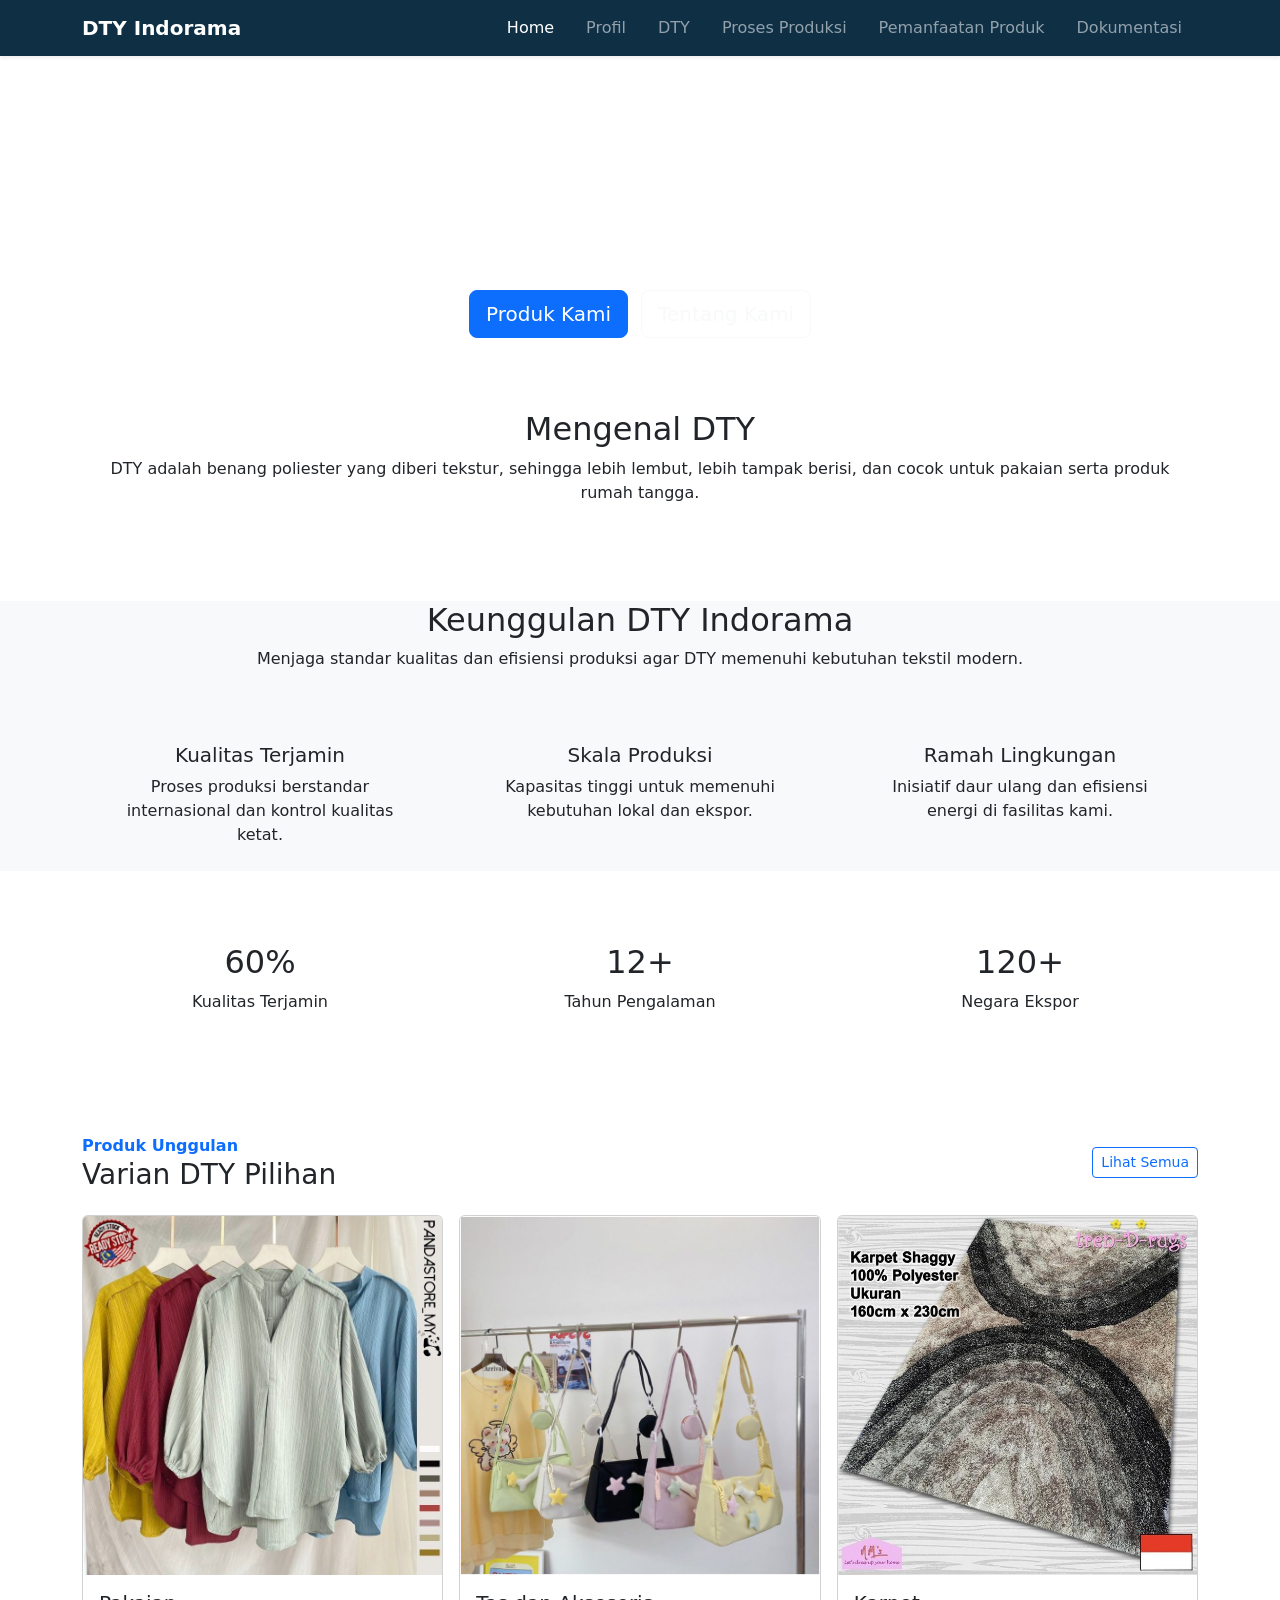
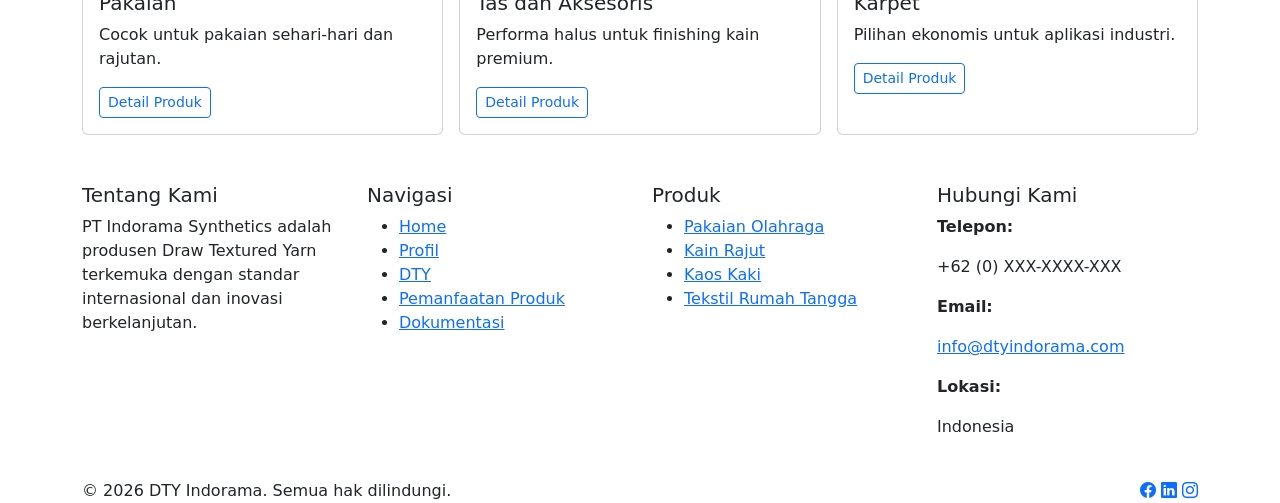
==== index.html @ 1fd8d711 "first commit" ====
<!DOCTYPE html>
<html lang="en">
<head>
    <meta charset="UTF-8">
    <meta name="viewport" content="width=device-width, initial-scale=1.0">
    <link rel="preconnect" href="https://fonts.googleapis.com">
    <link rel="preconnect" href="https://fonts.gstatic.com" crossorigin>
    <link href="https://fonts.googleapis.com/css2?family=Poppins:wght@300;400;600;700&display=swap" rel="stylesheet">
    <title>DTY Indorama</title>
    <link href="https://cdn.jsdelivr.net/npm/bootstrap@5.3.3/dist/css/bootstrap.min.css" rel="stylesheet">
    <link rel="stylesheet" href="css/style.css">
    <link rel="stylesheet" href="css/typography.css">
    <link rel="stylesheet"
href="https://cdn.jsdelivr.net/npm/bootstrap-icons@1.11.3/font/bootstrap-icons.min.css">
</head>
<body id="top">
     <nav class="navbar navbar-expand-lg navbar-dark sticky-top shadow-sm"
     style="background-color:#0f2f45;">

    <div class="container">

        <a class="navbar-brand fw-bold" href="index.html">
            DTY Indorama
        </a>

        <button class="navbar-toggler"
                type="button"
                data-bs-toggle="collapse"
                data-bs-target="#menu">

            <span class="navbar-toggler-icon"></span>

        </button>

        <div class="collapse navbar-collapse" id="menu">

            <ul class="navbar-nav ms-auto align-items-lg-center">

                <li class="nav-item">
                    <a class="nav-link px-3 active" href="index.html">
                        Home
                    </a>
                </li>

                <li class="nav-item">
                    <a class="nav-link px-3" href="profil.html">
                        Profil
                    </a>
                </li>

                <li class="nav-item">
                    <a class="nav-link px-3" href="dty.html">
                        DTY
                    </a>
                </li>

                <li class="nav-item">
                    <a class="nav-link px-3" href="proses_produksi.html">
                        Proses Produksi
                    </a>
                </li>

                <li class="nav-item">
                    <a class="nav-link px-3" href="produk.html">
                        Pemanfaatan Produk
                    </a>
                </li>

                <li class="nav-item">
                    <a class="nav-link px-3" href="dokumentasi.html">
                        Dokumentasi
                    </a>
                </li>

            </ul>

        </div>

    </div>

</nav>

<header class="hero-banner">
    <div class="overlay"></div>
    <div class="container">
        <div class="hero-inner text-center text-white">
            <h1 class="display-4 fw-bold">DTY Indorama — Excellence in Textured Yarn</h1>
            <p class="lead mt-3">Solusi serat poliester berkualitas untuk tekstil, industri, dan aplikasi teknis. Keandalan produksi, kapabilitas ekspor global.</p>
            <div class="mt-4">
                <a href="produk.html" class="btn btn-lg btn-primary me-2">Produk Kami</a>
                <a href="profil.html" class="btn btn-lg btn-outline-light">Tentang Kami</a>
            </div>
            <div class="scroll-indicator">
                <span>Scroll</span>
                <div class="arrow"></div>
            </div>
        </div>
    </div>
</header>

<section class="py-5">
    <div class="container">
        <div class="section-header text-center mb-5">

            <h2 class="section-title">Mengenal DTY</h2>
            <p class="section-subtitle mx-auto">DTY adalah benang poliester yang diberi tekstur, sehingga lebih lembut, lebih tampak berisi, dan cocok untuk pakaian serta produk rumah tangga.</p>
        </div>
        </div>
    </div>
</section>

<section class=" bg-light">
    <div class="container">
        <div class="section-header text-center mb-5">
            <h2 class="section-title">Keunggulan DTY Indorama</h2>
            <p class="section-subtitle mx-auto">Menjaga standar kualitas dan efisiensi produksi agar DTY memenuhi kebutuhan tekstil modern.</p>
        </div>
        <div class="row text-center g-4">
            <div class="col-md-4">
                <div class="feature p-4">
                    <h5>Kualitas Terjamin</h5>
                    <p class="mb-0">Proses produksi berstandar internasional dan kontrol kualitas ketat.</p>
                </div>
            </div>
            <div class="col-md-4">
                <div class="feature p-4">
                    <h5>Skala Produksi</h5>
                    <p class="mb-0">Kapasitas tinggi untuk memenuhi kebutuhan lokal dan ekspor.</p>
                </div>
            </div>
            <div class="col-md-4">
                <div class="feature p-4">
                    <h5>Ramah Lingkungan</h5>
                    <p class="mb-0">Inisiatif daur ulang dan efisiensi energi di fasilitas kami.</p>
                </div>
            </div>
        </div>
    </div>
</section>

<section class="py-5">
    <div class="container">
        <div class="row text-center g-4">
            <div class="col-md-4">
                <div class="stat-card p-4">
                    <h2 class="stat-value" data-target="98" data-suffix="%">0%</h2>
                    <p class="mb-0">Kualitas Terjamin</p>
                </div>
            </div>
            <div class="col-md-4">
                <div class="stat-card p-4">
                    <h2 class="stat-value" data-target="12" data-suffix="+">0+</h2>
                    <p class="mb-0">Tahun Pengalaman</p>
                </div>
            </div>
            <div class="col-md-4">
                <div class="stat-card p-4">
                    <h2 class="stat-value" data-target="200" data-suffix="+">0+</h2>
                    <p class="mb-0">Negara Ekspor</p>
                </div>
            </div>
        </div>
    </div>
</section>

<section class="py-5">
    <div class="container">
        <div class="section-header d-flex flex-column flex-md-row justify-content-between align-items-start align-items-md-center mb-4">
            <div>
                <span class="text-primary fw-semibold">Produk Unggulan</span>
                <h3 class="section-title mb-0">Varian DTY Pilihan</h3>
            </div>
            <a href="produk.html" class="btn btn-outline-primary btn-sm mt-3 mt-md-0">Lihat Semua</a>
        </div>

        <div class="row g-3">
            <div class="col-sm-6 col-md-4">
                <div class="card h-100">
                    <img src="img/pakaian.png" class="card-img-top" alt="Spools of yarn">
                    <div class="card-body">
                        <h5 class="card-title">Pakaian</h5>
                        <p class="card-text">Cocok untuk pakaian sehari-hari dan rajutan.</p>
                        <a href="produk.html" class="btn btn-sm btn-outline-primary">Detail Produk</a>
                    </div>
                </div>
            </div>
            <div class="col-sm-6 col-md-4">
                <div class="card h-100">
                    <img src="img/tas_dan_aksesoris.jpg" class="card-img-top" alt="Colorful yarn spools">
                    <div class="card-body">
                        <h5 class="card-title">Tas dan Aksesoris</h5>
                        <p class="card-text">Performa halus untuk finishing kain premium.</p>
                        <a href="produk.html" class="btn btn-sm btn-outline-primary">Detail Produk</a>
                    </div>
                </div>
            </div>
            <div class="col-sm-6 col-md-4">
                <div class="card h-100">
                    <img src="img/polyster.png" class="card-img-top" alt="Textile factory floor">
                    <div class="card-body">
                        <h5 class="card-title">Karpet</h5>
                        <p class="card-text">Pilihan ekonomis untuk aplikasi industri.</p>
                        <a href="produk.html" class="btn btn-sm btn-outline-primary">Detail Produk</a>
                    </div>
                </div>
            </div>
        </div>
    </div>
</section>
<button id="backToTop" class="btn btn-primary" aria-label="Back to top">↑</button>
<footer>
    <div class="container">
        <div class="row g-4 mb-4">
            <!-- Tentang Kami -->
            <div class="col-lg-3 col-md-6">
                <div class="footer-section">
                    <h5 class="footer-title">Tentang Kami</h5>
                    <p class="footer-text">PT Indorama Synthetics adalah produsen Draw Textured Yarn terkemuka dengan standar internasional dan inovasi berkelanjutan.</p>
                </div>
            </div>

            <!-- Navigasi -->
            <div class="col-lg-3 col-md-6">
                <div class="footer-section">
                    <h5 class="footer-title">Navigasi</h5>
                    <ul class="footer-links">
                        <li><a href="index.html">Home</a></li>
                        <li><a href="profil.html">Profil</a></li>
                        <li><a href="dty.html">DTY</a></li>
                        <li><a href="produk.html">Pemanfaatan Produk</a></li>
                        <li><a href="dokumentasi.html">Dokumentasi</a></li>
                    </ul>
                </div>
            </div>

            <!-- Produk -->
            <div class="col-lg-3 col-md-6">
                <div class="footer-section">
                    <h5 class="footer-title">Produk</h5>
                    <ul class="footer-links">
                        <li><a href="produk.html">Pakaian Olahraga</a></li>
    <li><a href="produk.html">Kain Rajut</a></li>
    <li><a href="produk.html">Kaos Kaki</a></li>
    <li><a href="produk.html">Tekstil Rumah Tangga</a></li>
                    </ul>
                </div>
            </div>

            <!-- Kontak -->
            <div class="col-lg-3 col-md-6">
                <div class="footer-section">
                    <h5 class="footer-title">Hubungi Kami</h5>
                    <div class="contact-info">
                        <p><strong>Telepon:</strong></p>
                        <p class="footer-text">+62 (0) XXX-XXXX-XXX</p>
                        <p class="mt-3"><strong>Email:</strong></p>
                        <p class="footer-text"><a href="mailto:info@dtyindorama.com" class="footer-link">info@dtyindorama.com</a></p>
                        <p class="mt-3"><strong>Lokasi:</strong></p>
                        <p class="footer-text">Indonesia</p>
                    </div>
                </div>
            </div>
        </div>

        <!-- Divider -->
        <div class="footer-divider"></div>

        <!-- Footer Bottom -->
        <div class="footer-bottom">
            <div class="row align-items-center">
                <div class="col-md-6 text-md-start text-center mb-3 mb-md-0">
                    <p class="footer-text mb-0">&copy; 2026 DTY Indorama. Semua hak dilindungi.</p>
                </div>
                <div class="col-md-6 text-md-end text-center">
                    <div class="social-links">
                        <a href="#" class="social-icon" aria-label="Facebook"><i class="bi bi-facebook"></i></a>
                        <a href="#" class="social-icon" aria-label="LinkedIn"><i class="bi bi-linkedin"></i></a>
                        <a href="#" class="social-icon" aria-label="Instagram"><i class="bi bi-instagram"></i></a>
                    </div>
                </div>
            </div>
        </div>
    </div>
</footer>
<script src="https://cdn.jsdelivr.net/npm/bootstrap@5.3.3/dist/js/bootstrap.bundle.min.js"></script>
<script src="js/script.js"></script>
</body>
</html>
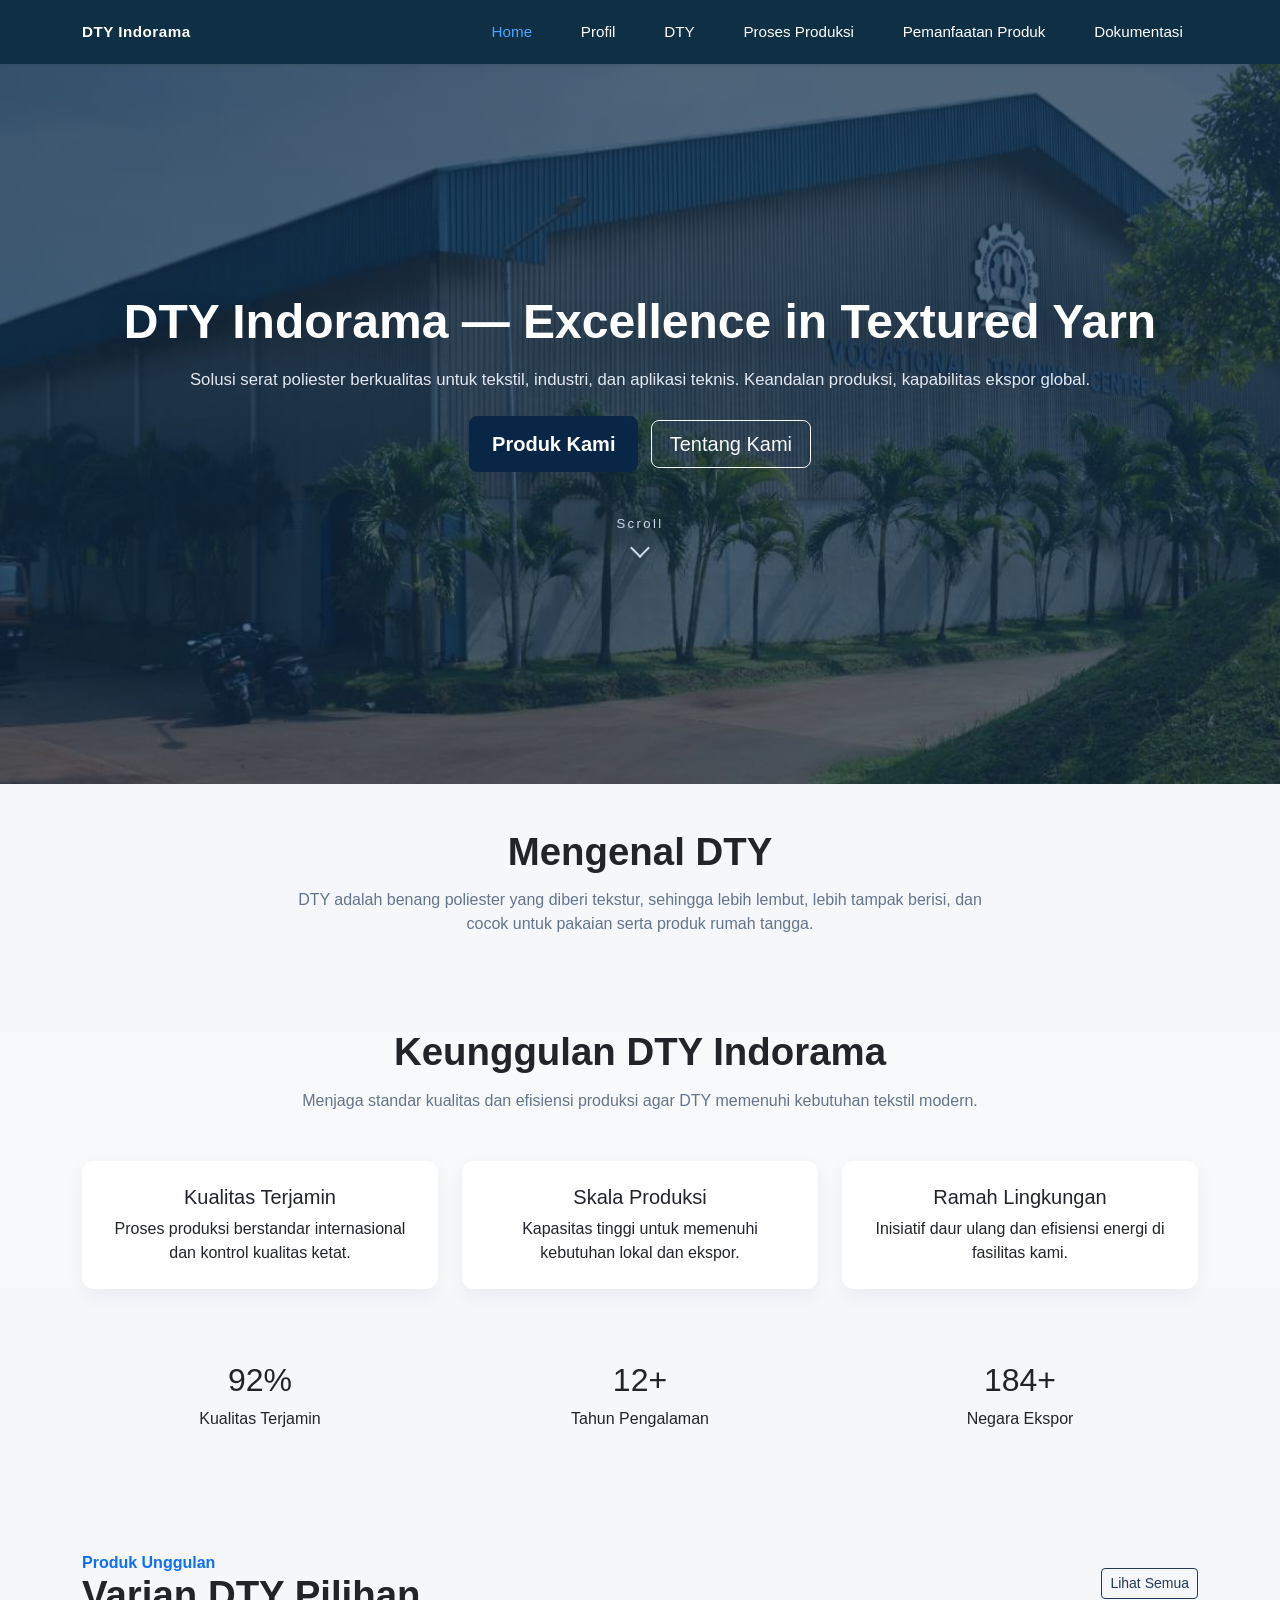
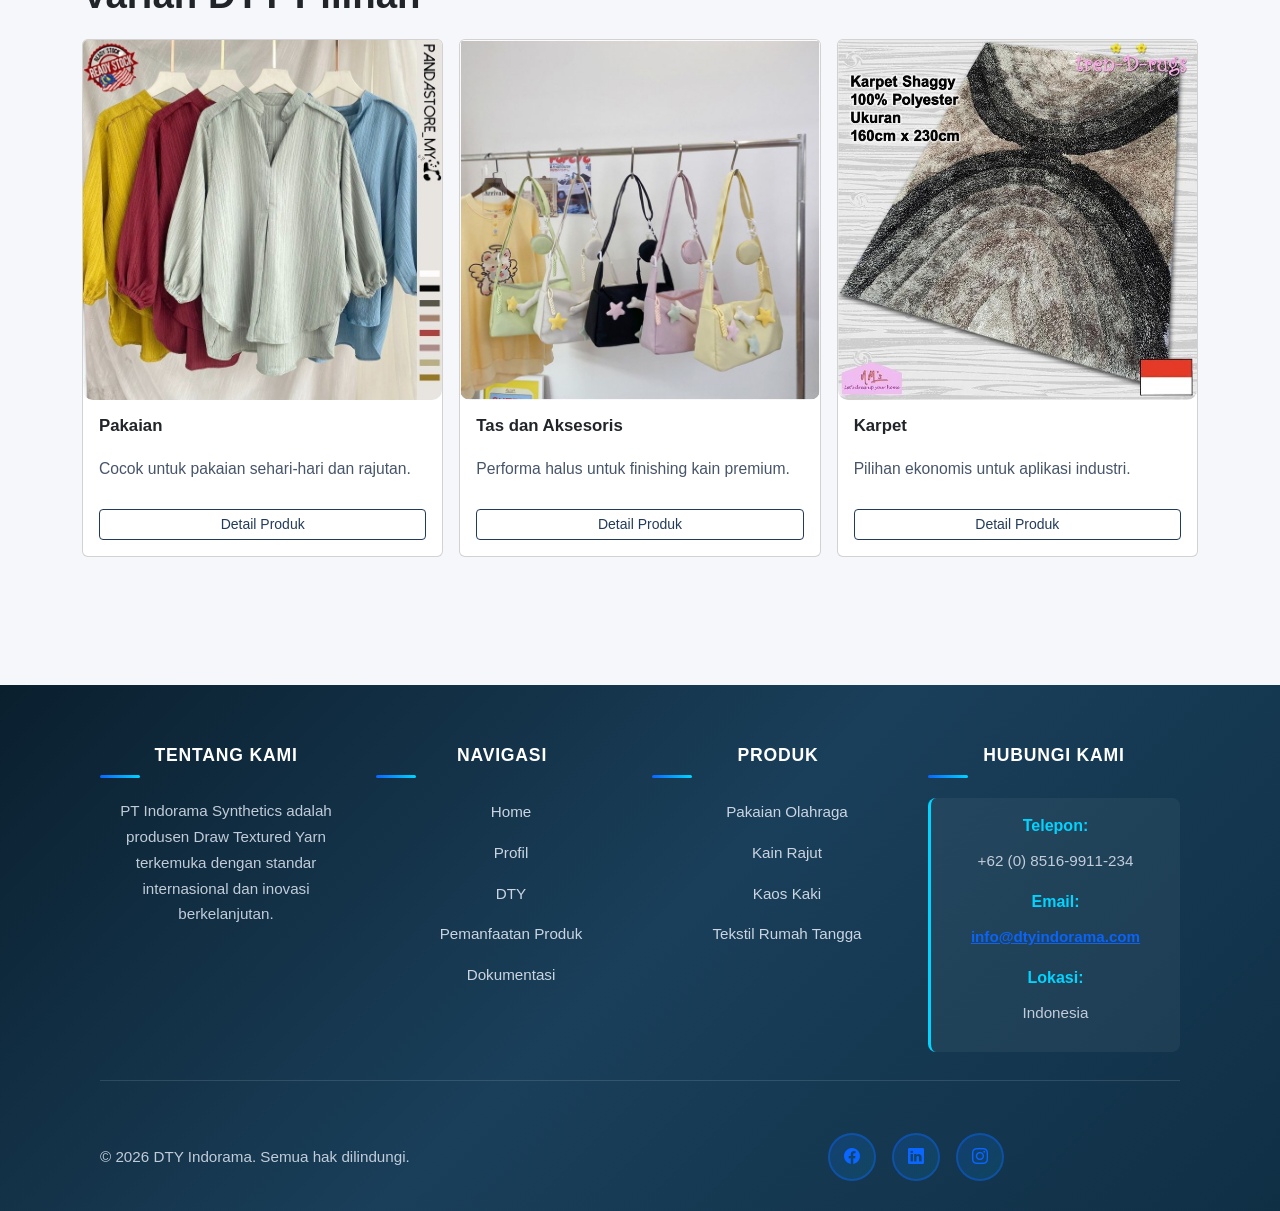
==== commit f7ae1dca: "Update contact phone number across multiple pages" ====
--- a/index.html
+++ b/index.html
@@ -252,7 +252,7 @@
                     <h5 class="footer-title">Hubungi Kami</h5>
                     <div class="contact-info">
                         <p><strong>Telepon:</strong></p>
-                        <p class="footer-text">+62 (0) XXX-XXXX-XXX</p>
+                        <p class="footer-text">+62 (0) 8516-9911-234</p>
                         <p class="mt-3"><strong>Email:</strong></p>
                         <p class="footer-text"><a href="mailto:info@dtyindorama.com" class="footer-link">info@dtyindorama.com</a></p>
                         <p class="mt-3"><strong>Lokasi:</strong></p>
--- a/css/style.css
+++ b/css/style.css
@@ -0,0 +1,922 @@
+body{
+    margin: 0;
+    font-family:'Poppins',sans-serif;
+    scroll-behavior:smooth;
+    background:#f5f7fb;
+}
+
+.navbar {
+    background-color: #0f2f45 !important;
+    padding: 0.7rem 0 !important;
+    min-height: 64px;
+}
+
+.navbar .container {
+    padding-top: 0 !important;
+    padding-bottom: 0 !important;
+}
+
+.navbar-brand,
+.navbar-nav .nav-link {
+    display: inline-flex !important;
+    align-items: center !important;
+    font-size: 0.95rem !important;
+    line-height: 1.2 !important;
+    padding-top: 0.5rem !important;
+    padding-bottom: 0.5rem !important;
+}
+
+.navbar-brand {
+    font-weight: 700;
+    letter-spacing: 0.02em;
+}
+
+.navbar-nav {
+    display: flex !important;
+    align-items: center !important;
+    gap: 0.4rem !important;
+}
+
+.navbar-nav .nav-item {
+    margin-left: 0 !important;
+}
+
+.navbar-nav .nav-link {
+    padding: 0.55rem 0.95rem !important;
+    transition: color 0.2s ease, background-color 0.2s ease;
+    white-space: nowrap !important;
+}
+
+.navbar-nav .nav-link.active,
+.navbar-nav .nav-link:hover {
+    color: #ffffff !important;
+}
+
+.hero{
+    min-height:90vh;
+    display:flex;
+    align-items:center;
+    background:#f8f9fa;
+    padding:100px 0 !important;
+    margin-top: 0;
+}
+
+.hero-banner{
+    position:relative;
+    background: linear-gradient(135deg, rgba(15, 47, 69, 0.5), rgba(15, 47, 69, 0.5)), url('../img/vocational_tainer.jpeg');
+    background-size:cover;
+    background-position:center;
+    background-repeat:no-repeat;
+    min-height:80vh;
+    display:flex;
+    align-items:center;
+    padding:100px 0;
+    transition:transform .45s ease;
+}
+
+.hero h1{
+    font-size:3rem;
+    color:#0A2647;
+}
+
+.hero p{
+    color:#334155;
+    font-size:1.05rem;
+}
+
+.hero .btn-primary{
+    background:#0A2647;
+    border-color:#0A2647;
+    padding:10px 18px;
+    font-weight:600;
+}
+
+.hero-image-wrapper{
+    position:relative;
+    overflow:hidden;
+    border-radius:12px;
+    box-shadow:0 8px 24px rgba(10,38,71,0.08);
+}
+
+.hero-img{
+    width:100%;
+    height:420px;
+    object-fit:cover;
+    display:block;
+}
+
+/* overlay for better text contrast on narrower screens */
+.hero-image-wrapper::after{
+    content:"";
+    position:absolute;
+    inset:0;
+    background:linear-gradient(180deg,rgba(0,0,0,0.0),rgba(0,0,0,0.12));
+    pointer-events:none;
+}
+
+/* New homepage hero banner */
+.hero-banner{
+    position:relative;
+    background: linear-gradient(135deg, rgba(15, 47, 69, 0.5), rgba(15, 47, 69, 0.5)), url('../img/vocational_tainer.jpeg');
+    background-size:cover;
+    background-position:center;
+    background-repeat:no-repeat;
+    min-height:80vh;
+    display:flex;
+    align-items:center;
+    padding:120px 0;
+    transition:transform .45s ease;
+}
+
+.hero-banner:hover{
+    transform:scale(1.01);
+}
+
+.hero-banner .overlay{
+    position:absolute;
+    inset:0;
+    background:linear-gradient(180deg, rgba(10,38,71,0.45), rgba(10,38,71,0.25));
+}
+
+.hero-inner{
+    position:relative;
+    z-index:2;
+    padding:60px 15px;
+    animation:fadeInUp .9s ease both;
+    will-change: transform, opacity;
+    transform: translateY(0);
+    transition: opacity .25s ease;
+}
+
+.hero-inner h1{
+    font-size:3rem;
+    color:#fff;
+    text-shadow:0 14px 30px rgba(0,0,0,0.25);
+}
+
+.hero-inner p{
+    color:#e2e8f0;
+    font-size:1.05rem;
+}
+
+.hero-inner .btn{
+    min-width:160px;
+}
+
+.hero-inner .btn-primary{
+    background:#0A2647;
+    border-color:#0A2647;
+    padding:12px 22px;
+    font-weight:600;
+}
+
+.section-header{
+    margin-bottom:3rem;
+}
+
+.section-title{
+    font-size:2.4rem;
+    font-weight:700;
+    line-height:1.05;
+}
+
+.section-subtitle{
+    color:#64748b;
+    max-width:720px;
+    margin-top:1rem;
+    margin-bottom:0;
+    font-size:1rem;
+}
+
+.scroll-indicator{
+    display:inline-flex;
+    flex-direction:column;
+    align-items:center;
+    gap:8px;
+    margin-top:42px;
+    opacity:.9;
+    animation:bounce 1.8s infinite;
+    cursor:pointer;
+}
+
+.scroll-indicator span{
+    color:#dbeafe;
+    letter-spacing:.18em;
+    font-size:.82rem;
+}
+
+.scroll-indicator .arrow{
+    width:14px;
+    height:14px;
+    border-bottom:2px solid #dbeafe;
+    border-right:2px solid #dbeafe;
+    transform:rotate(45deg);
+}
+
+.feature,
+.stat-card,
+.card{
+    transition:transform .35s ease, box-shadow .35s ease;
+}
+
+.feature:hover,
+.stat-card:hover,
+.card:hover{
+    transform:translateY(-6px);
+    box-shadow:0 18px 35px rgba(10,38,71,0.12);
+}
+
+.feature{background:white;border-radius:12px;box-shadow:0 6px 18px rgba(10,38,71,0.06);padding:30px 24px;}
+
+.bg-light .card img{height:200px;object-fit:cover}
+
+.card-body{
+    display:flex;
+    flex-direction:column;
+    gap:12px;
+}
+
+.card-title{
+    font-weight:700;
+}
+
+.btn-outline-primary{
+    border-color:rgba(10,38,71,.9);
+    color:rgba(10,38,71,.9);
+}
+
+.btn-outline-primary:hover{
+    background:rgba(10,38,71,.05);
+}
+
+.visible{
+    opacity:1;
+    transform:translateY(0);
+}
+
+.feature,
+.stat-card,
+.card{
+    transition:transform .35s ease, box-shadow .35s ease;
+}
+
+.feature:hover,
+.stat-card:hover,
+.card:hover{
+    transform:translateY(-6px);
+    box-shadow:0 18px 35px rgba(10,38,71,0.12);
+}
+
+.feature{background:white;border-radius:12px;box-shadow:0 6px 18px rgba(10,38,71,0.06);padding:30px 24px;}
+
+@media (max-width:767px){
+    .hero-banner{min-height:56vh}
+    .hero-inner h1{font-size:1.8rem}
+    .scroll-indicator{margin-top:28px}
+}
+
+#backToTop{
+    position:fixed;
+    right:24px;
+    bottom:24px;
+    border-radius:50%;
+    width:48px;
+    height:48px;
+    display:none;
+    align-items:center;
+    justify-content:center;
+    box-shadow:0 16px 36px rgba(10,38,71,0.18);
+    z-index:1000;
+}
+
+footer{
+    background:#0A2647;
+    color:white;
+    text-align:center;
+    padding:24px 12px;
+}
+
+footer .footer-bottom {
+    padding-top: 1.5rem;
+}
+
+footer .footer-divider {
+    height: 1px;
+    background: rgba(255,255,255,0.12);
+    margin: 1.75rem 0;
+}
+
+.social-links {
+    display: inline-flex;
+    gap: 0.75rem;
+    justify-content: center;
+    align-items: center;
+}
+
+.social-icon {
+    width: 44px;
+    height: 44px;
+    border-radius: 50%;
+    display: inline-flex;
+    align-items: center;
+    justify-content: center;
+    background: rgba(255,255,255,0.08);
+    color: #ffffff;
+    text-decoration: none;
+    font-weight: 700;
+    font-size: 1rem;
+    transition: transform 0.2s ease, background 0.2s ease;
+}
+
+.social-icon:hover,
+.social-icon:focus {
+    transform: translateY(-2px);
+    background: rgba(255,255,255,0.18);
+}
+
+img{
+    border-radius:10px;
+}
+
+/* Navbar tweaks */
+.navbar-brand{letter-spacing:0.4px;color:#fff}
+.nav-link{margin-left:8px}
+
+/* Footer */
+footer {
+    background: linear-gradient(135deg, #0a1f2e 0%, #1a3f5a 50%, #0f2f45 100%);
+    color: white;
+    padding: 60px 0 30px;
+    margin-top: 80px;
+    position: relative;
+    overflow: hidden;
+}
+
+footer .container {
+    padding-left: 30px;
+    padding-right: 30px;
+}
+
+/* Decorative background elements (disabled) */
+footer::before {
+    display: none !important;
+    height: 0 !important;
+    content: none !important;
+}
+
+footer::after {
+    display: none !important;
+    height: 0 !important;
+    content: none !important;
+}
+
+@keyframes gradientShift {
+    0%, 100% {
+        background-position: 0% 50%;
+    }
+    50% {
+        background-position: 100% 50%;
+    }
+}
+
+.footer-section {
+    animation: fadeInUp 0.6s ease both;
+    position: relative;
+    z-index: 1;
+}
+
+.footer-section:nth-child(1) {
+    animation-delay: 0.1s;
+}
+
+.footer-section:nth-child(2) {
+    animation-delay: 0.2s;
+}
+
+.footer-section:nth-child(3) {
+    animation-delay: 0.3s;
+}
+
+.footer-section:nth-child(4) {
+    animation-delay: 0.4s;
+}
+
+.footer-title {
+    font-weight: 800;
+    font-size: 1.1rem;
+    margin-bottom: 20px;
+    color: #ffffff;
+    letter-spacing: 0.8px;
+    position: relative;
+    padding-bottom: 12px;
+    text-transform: uppercase;
+}
+
+.footer-title::after {
+    content: '';
+    position: absolute;
+    bottom: 0;
+    left: 0;
+    width: 40px;
+    height: 3px;
+    background: linear-gradient(90deg, #0a66ff, #00d4ff);
+    border-radius: 2px;
+}
+
+.footer-text {
+    color: #cbd5e1;
+    font-size: 0.95rem;
+    line-height: 1.7;
+    opacity: 0.95;
+}
+
+.footer-links {
+    list-style: none;
+    padding: 0;
+    margin: 0;
+}
+
+.footer-links li {
+    margin-bottom: 12px;
+}
+
+.footer-links a {
+    color: #cbd5e1;
+    text-decoration: none;
+    font-size: 0.95rem;
+    transition: all 0.3s cubic-bezier(0.34, 1.56, 0.64, 1);
+    position: relative;
+    display: inline-flex;
+    align-items: center;
+    gap: 8px;
+}
+
+.footer-links a::before {
+    content: '▸';
+    position: relative;
+    opacity: 0;
+    transform: translateX(-10px);
+    transition: all 0.3s cubic-bezier(0.34, 1.56, 0.64, 1);
+    font-size: 1.2rem;
+    color: #00d4ff;
+}
+
+.footer-links a:hover {
+    color: #00d4ff;
+    padding-left: 8px;
+}
+
+.footer-links a:hover::before {
+    opacity: 1;
+    transform: translateX(0);
+}
+
+.footer-link {
+    color: #0a66ff;
+    font-weight: 600;
+    transition: all 0.3s ease;
+}
+
+.footer-link:hover {
+    color: #00d4ff;
+    text-shadow: 0 0 8px rgba(0, 212, 255, 0.5);
+}
+
+.contact-info {
+    background: rgba(255, 255, 255, 0.05);
+    padding: 16px;
+    border-radius: 8px;
+    border-left: 3px solid #00d4ff;
+    backdrop-filter: blur(10px);
+    transition: all 0.3s ease;
+}
+
+.contact-info:hover {
+    background: rgba(255, 255, 255, 0.08);
+    border-left-color: #0a66ff;
+}
+
+.contact-info p {
+    margin-bottom: 10px;
+}
+
+.contact-info strong {
+    color: #00d4ff;
+    font-weight: 700;
+}
+
+.footer-divider {
+    height: 1px;
+    background: linear-gradient(90deg, transparent, rgba(10, 102, 255, 0.3), transparent);
+    margin: 40px 0;
+    position: relative;
+    z-index: 1;
+}
+
+.footer-bottom {
+    padding-top: 24px;
+    position: relative;
+    z-index: 1;
+}
+
+.social-links {
+
+/* Stronger override to force navbar to use footer gradient (over Bootstrap) */
+nav.navbar.navbar-dark.bg-primary,
+.navbar.bg-primary,
+.navbar.navbar-dark {
+    background-image: none !important;
+    background-color: transparent !important;
+    background: linear-gradient(135deg, #0a1f2e 0%, #1a3f5a 50%, #0f2f45 100%) !important;
+}
+
+/* Replace toggler icon with white SVG to ensure visibility */
+.navbar-toggler-icon {
+    background-image: url("data:image/svg+xml;charset=UTF-8,%3csvg xmlns='http://www.w3.org/2000/svg' viewBox='0 0 30 30'%3e%3cpath stroke='rgba(255,255,255,0.9)' stroke-width='2' stroke-linecap='round' stroke-miterlimit='10' d='M4 7h22M4 15h22M4 23h22'/%3e%3c/svg%3e") !important;
+    background-repeat: no-repeat;
+}
+
+
+/* Ensure Bootstrap's .bg-primary uses the footer gradient */
+.bg-primary {
+    background: linear-gradient(135deg, #0a1f2e 0%, #1a3f5a 50%, #0f2f45 100%) !important;
+    background-color: unset !important;
+}
+
+/* Navbar-specific overrides to ensure full consistency */
+nav.navbar, .navbar.bg-primary, .navbar-dark.bg-primary {
+    background: linear-gradient(135deg, #0a1f2e 0%, #1a3f5a 50%, #0f2f45 100%) !important;
+}
+
+/* Make toggler icon and links visible on dark background */
+.navbar-toggler-icon {
+    filter: invert(1) grayscale(1) contrast(100%);
+}
+.navbar .nav-link,
+.navbar .navbar-brand{
+    color:#ffffff !important;
+}
+
+
+/* Make navbar/header match footer gradient */
+.navbar, nav.navbar, .navbar-dark.bg-primary {
+    background: linear-gradient(135deg, #0a1f2e 0%, #1a3f5a 50%, #0f2f45 100%) !important;
+}
+.navbar .nav-link,
+.navbar .navbar-brand {
+    color: #ffffff !important;
+}
+.navbar .navbar-toggler {
+    border-color: rgba(255,255,255,0.12);
+}
+
+    display: flex;
+    justify-content: center;
+    gap: 16px;
+    flex-wrap: wrap;
+}
+
+.social-icon {
+    width: 48px;
+    height: 48px;
+    display: flex;
+    align-items: center;
+    justify-content: center;
+    background: linear-gradient(135deg, rgba(10, 102, 255, 0.2), rgba(0, 212, 255, 0.1));
+    border: 2px solid rgba(10, 102, 255, 0.4);
+    border-radius: 50%;
+    color: #0a66ff;
+    text-decoration: none;
+    font-weight: 700;
+    transition: all 0.35s cubic-bezier(0.34, 1.56, 0.64, 1);
+    font-size: 1rem;
+    position: relative;
+    overflow: hidden;
+}
+
+.social-icon::before {
+    content: '';
+    position: absolute;
+    top: 50%;
+    left: 50%;
+    width: 0;
+    height: 0;
+    background: #0a66ff;
+    border-radius: 50%;
+    transform: translate(-50%, -50%);
+    transition: width 0.35s ease, height 0.35s ease;
+    z-index: -1;
+}
+
+.social-icon:hover {
+    color: white;
+    border-color: #0a66ff;
+    box-shadow: 0 8px 24px rgba(10, 102, 255, 0.5);
+    transform: translateY(-6px) scale(1.05);
+}
+
+.social-icon:hover::before {
+    width: 100%;
+    height: 100%;
+}
+
+@keyframes fadeInUp {
+    from {
+        opacity: 0;
+        transform: translateY(30px);
+    }
+    to {
+        opacity: 1;
+        transform: translateY(0);
+    }
+}
+
+@media (max-width: 767px) {
+    footer {
+        padding: 50px 0 24px;
+        margin-top: 60px;
+    }
+
+    footer .container {
+        padding-left: 20px;
+        padding-right: 20px;
+    }
+
+    .footer-title {
+        font-size: 1rem;
+    }
+
+    .footer-title::after {
+        width: 30px;
+    }
+
+    .footer-bottom {
+        text-align: center;
+    }
+
+    .social-links {
+        justify-content: center;
+        margin-top: 20px;
+    }
+
+    .social-icon {
+        width: 44px;
+        height: 44px;
+    }
+}
+
+/* Membuat kelas warna biru custom agar konsisten */
+.bg-dty-blue {
+    background-color: #0f2f45 !important; /* Warna biru navy yang Anda pakai */
+    color: #ffffff !important;
+}
+
+.card{
+    transition: .3s;
+}
+
+.card:hover{
+    transform: translateY(-5px);
+}
+
+.badge{
+    width:24px;
+    height:24px;
+    border-radius:50%;
+    padding:0;
+    line-height:24px;
+}
+
+.icon-circle{
+
+width:65px;
+height:65px;
+
+border-radius:50%;
+
+background:#1d4ed8;
+
+display:flex;
+
+align-items:center;
+
+justify-content:center;
+
+font-size:28px;
+
+color:white;
+
+}
+
+
+
+.title-line{
+
+width:45px;
+
+height:4px;
+
+background:#2563eb;
+
+border-radius:10px;
+
+margin-top:8px;
+
+}
+
+
+
+.produk-box{
+
+
+background:white;
+
+padding:18px;
+
+border-radius:16px;
+
+box-shadow:0 2px 10px rgba(0,0,0,.08);
+
+font-weight:500;
+
+transition:0.3s;
+
+}
+
+
+
+.produk-box:hover{
+
+transform:translateY(-5px);
+
+}
+
+
+
+.info-card{
+
+
+padding:35px;
+
+border-radius:20px;
+
+background:white;
+
+box-shadow:0 3px 15px rgba(0,0,0,.08);
+
+height:100%;
+
+}
+
+
+.navbar{
+    padding: 12px 0;
+}
+
+.navbar-brand{
+    font-size: 1.8rem;
+}
+
+.nav-link{
+    font-size: 15px;
+    font-weight: 500;
+    transition: .3s;
+}
+
+.nav-link:hover{
+    color:#27c5ff !important;
+}
+
+.nav-link.active{
+    color:#27c5ff !important;
+}
+
+.navbar{
+    padding:12px 0;
+}
+
+.navbar-brand{
+    font-size:1.7rem;
+    font-weight:700;
+}
+
+.navbar-nav{
+    gap:12px;
+}
+
+.nav-link{
+    color:#ffffff !important;
+    font-size:15px;
+    font-weight:500;
+    transition:0.3s;
+}
+
+.nav-link:hover{
+    color:#27c5ff !important;
+}
+
+.nav-link.active{
+    color:#27c5ff !important;
+    font-weight:600;
+}
+
+.navbar{
+    padding:12px 0;
+}
+
+.navbar-brand{
+    font-size:1.6rem;
+    font-weight:700;
+}
+
+.nav-link{
+
+    color:white !important;
+
+    font-size:15px;
+
+    font-weight:500;
+
+    padding:8px 12px !important;
+
+    transition:0.3s;
+
+}
+
+
+.nav-link:hover{
+
+    color:#27c5ff !important;
+
+}
+
+
+.nav-link.active{
+
+    color:#27c5ff !important;
+
+    font-weight:600;
+
+}
+
+.navbar-brand{
+    font-size:1.5rem;
+}
+
+.nav-link{
+    font-size:15px;
+    font-weight:500;
+    transition:0.3s;
+}
+
+.nav-link:hover{
+    color:#8ecbff !important;
+}
+
+.nav-link.active{
+    color:#8ecbff !important;
+}
+
+.nav-link{
+    font-size:15px;
+    font-weight:500;
+    transition:0.3s;
+}
+
+.nav-link:hover{
+    color:#8ecbff !important;
+}
+
+.nav-link.active{
+    color:#8ecbff !important;
+}
+
+.navbar-brand{
+    font-size:1.45rem;
+}
+
+.navbar{
+    padding: 14px 0;
+}
+
+.navbar-brand{
+    font-size: 1.4rem;
+    letter-spacing: .5px;
+}
+
+.navbar-nav .nav-link{
+    font-family: 'Poppins', sans-serif;
+    font-size: 15px;
+    font-weight: 500;
+    color: white !important;
+    margin-left: 12px;
+    transition: .3s;
+}
+
+.navbar-nav .nav-link:hover{
+    color: #4da3ff !important;
+}
+
+.navbar-nav .nav-link.active{
+    color: #4da3ff !important;
+}
--- a/css/typography.css
+++ b/css/typography.css
@@ -0,0 +1,40 @@
+/* Typography normalization for consistent sizing across homepage */
+.lead{
+    font-size:1.05rem;
+    color:#475569;
+}
+
+.section-subtitle{
+    font-size:1rem;
+}
+
+.card{
+    font-size:0.98rem;
+}
+
+.card h5,
+.card .card-title{
+    font-size:1.05rem;
+    font-weight:700;
+}
+
+.card .card-text,
+.card p,
+.card .list-unstyled li{
+    font-size:0.98rem;
+    color:#475569;
+    line-height:1.6;
+}
+
+.list-unstyled li{
+    margin-bottom:0.5rem;
+}
+
+.navbar-brand{font-size:1.05rem}
+.nav-link{font-size:0.95rem}
+.footer-text{font-size:0.95rem}
+
+@media (max-width:767px){
+    .lead{font-size:1rem}
+    .card{font-size:0.96rem}
+}
